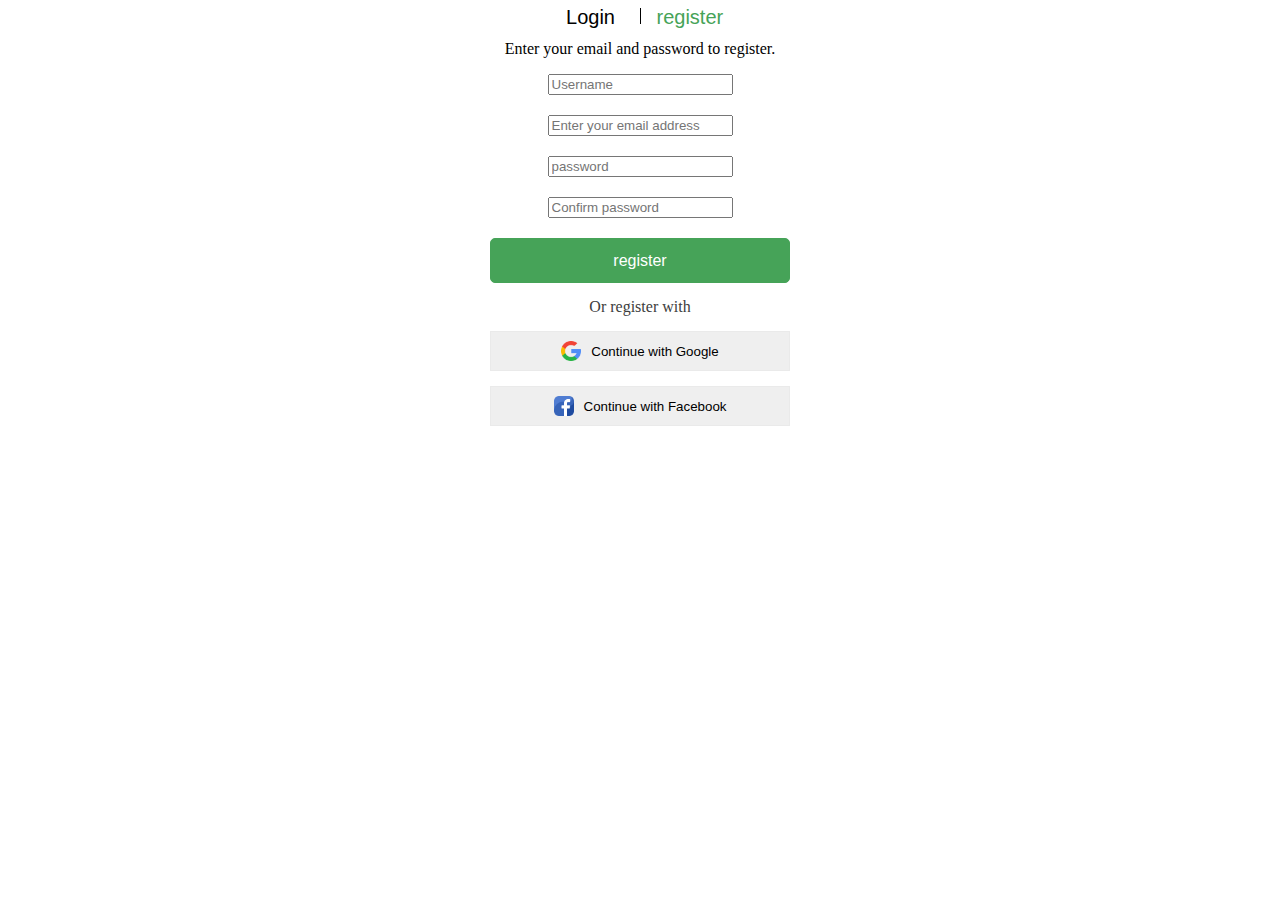
==== registration.html @ 4e329976 "add hw form" ====
<!DOCTYPE html>
<html lang="uk">
  <head>
    <meta charset="UTF-8" />
    <meta name="viewport" content="width=device-width, initial-scale=1.0" />
    <title>Document</title>
    <style>
      .divider {
        width: 1px;
        height: 16px;
        background-color: #000;
      }
      /* розбор */
      .container {
        display: flex;
        align-items: center;
        justify-content: center;
        gap: 10px;
      }
      .button {
        background-color: rgb(255, 255, 255);
        color: rgb(0, 0, 0);
        width: 78px;
        height: 16px;
        font-weight: 500;
        font-size: 20px;
        line-height: 16px;
        border: 0;
      }
      .button_2 {
        background-color: #ffffff;
        color: #46a358;
        width: 78px;
        height: 16px;
        font-weight: 500;
        font-size: 20px;
        line-height: 16px;
        border: 0;
      }

      .text {
        display: flex;
        align-items: center;
        justify-content: center;
        gap: 10px;
      }
      .Username {
        color: #a5a5a5;
        width: 65px;
        height: 16px;
      }
      .email {
        color: #a5a5a5;
        width: 65px;
        height: 16px;
      }
      .password {
        color: #a5a5a5;
        width: 65px;
        height: 16px;
      }
      .Confirm_password {
        color: #a5a5a5;
        width: 65px;
        height: 16px;
      }
      .input {
        display: inline-block;
        margin-bottom: 20px;
      }
      .form_example {
        display: flex;
        align-items: center;
        justify-content: center;
        gap: 10px;
      }
      .button_3 {
        width: 63px;
        height: 16px;
      }
      .button_3 {
        display: block;
        background-color: #46a358;
        color: #ffffff;
        width: 300px;
        height: 45px;
        border: 1px solid #46a358;
        padding: 10px;
        text-align: center;
        font-size: 16px;
        border-radius: 5px;
        cursor: pointer;
        margin: 0 auto 15px;
      }
      .button_3:hover {
        background: #ffffff;
        color: #46a358;
      }
      .text_2 {
        display: flex;
        align-items: center;
        justify-content: center;
        gap: 10px;
      }
      .text_2 {
        color: #3d3d3d;
        line-height: 16px;
      }
      .divider_2 {
        display: flex;
        align-items: center;
        gap: 10px;
        position: relative;
      }
      .social_login {
        display: flex;
        justify-content: center;
        align-items: center;
        text-align: center;
        width: 300px;
        height: 40px;
        border: 1px solid #eaeaea;
        text-decoration: none;
        gap: 10px;
        transition: 0.2s;
        margin: 0 auto 15px;
      }
      .social_login:hover {
        box-shadow: 4px 4px 4px rgb(0, 0, 0, 0.42);
      }
      .icon_facebook{
        width: 20px;
      }
      .icon_google{
        width: 20px;
      }
    </style>
  </head>
  <body>
    <div class="container">
      <button class="button">Login</button>
      <div class="divider"></div>
      <button class="button_2">register</button>
    </div>

    <p class="text">Enter your email and password to register.</p>
    <form action="/cobmit" method="get">
    <div class="form_example">
        <input
          class="input"
          type="text"
          name="name"
          placeholder="Username"/>
        </div>
    <div class="form_example">
        <input
          class="input"
          type="email"
          name="email"
          placeholder="Enter your email address"
        />
    </div>
    <div class="form_example">
        <input
          class="input"
          type="password"
          name="password"
          placeholder="password"
        />
    </div>
    <div class="form_example">
        <input
          class="input"
          type="password"
          name="password"
          placeholder="Confirm password"
        />
    </div>
    <button type="submit" class="button_3">register</button>
    </form>
    <p class="text_2">Or register with</p>
    <button type="button" class="social_login">
      <img class="icon_google" src="/image_google/icon-google.png" alt="Логотип Google"/>
      <span>Continue with Google</span>
    </button>
    <button type="button" class="social_login">
      <img class="icon_facebook" src="/images_facebook/facebook_images.png" alt="Логотип Facebook"/>
      <span>Continue with Facebook</span>
    </button>
  </body>
</html>
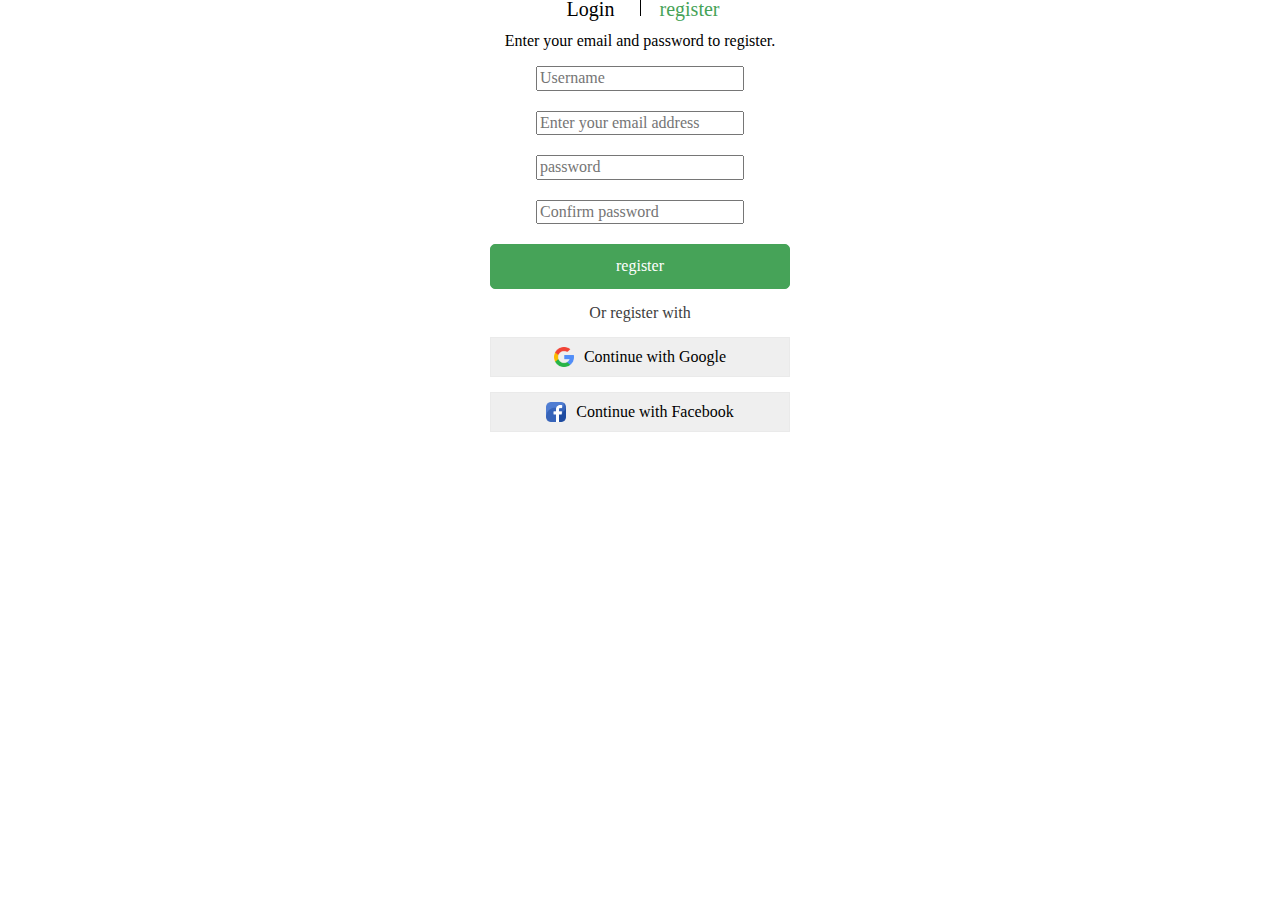
==== commit b3cd81f3: "photo added" ====
--- a/registration.html
+++ b/registration.html
@@ -4,137 +4,8 @@
     <meta charset="UTF-8" />
     <meta name="viewport" content="width=device-width, initial-scale=1.0" />
     <title>Document</title>
-    <style>
-      .divider {
-        width: 1px;
-        height: 16px;
-        background-color: #000;
-      }
-      /* розбор */
-      .container {
-        display: flex;
-        align-items: center;
-        justify-content: center;
-        gap: 10px;
-      }
-      .button {
-        background-color: rgb(255, 255, 255);
-        color: rgb(0, 0, 0);
-        width: 78px;
-        height: 16px;
-        font-weight: 500;
-        font-size: 20px;
-        line-height: 16px;
-        border: 0;
-      }
-      .button_2 {
-        background-color: #ffffff;
-        color: #46a358;
-        width: 78px;
-        height: 16px;
-        font-weight: 500;
-        font-size: 20px;
-        line-height: 16px;
-        border: 0;
-      }
-
-      .text {
-        display: flex;
-        align-items: center;
-        justify-content: center;
-        gap: 10px;
-      }
-      .Username {
-        color: #a5a5a5;
-        width: 65px;
-        height: 16px;
-      }
-      .email {
-        color: #a5a5a5;
-        width: 65px;
-        height: 16px;
-      }
-      .password {
-        color: #a5a5a5;
-        width: 65px;
-        height: 16px;
-      }
-      .Confirm_password {
-        color: #a5a5a5;
-        width: 65px;
-        height: 16px;
-      }
-      .input {
-        display: inline-block;
-        margin-bottom: 20px;
-      }
-      .form_example {
-        display: flex;
-        align-items: center;
-        justify-content: center;
-        gap: 10px;
-      }
-      .button_3 {
-        width: 63px;
-        height: 16px;
-      }
-      .button_3 {
-        display: block;
-        background-color: #46a358;
-        color: #ffffff;
-        width: 300px;
-        height: 45px;
-        border: 1px solid #46a358;
-        padding: 10px;
-        text-align: center;
-        font-size: 16px;
-        border-radius: 5px;
-        cursor: pointer;
-        margin: 0 auto 15px;
-      }
-      .button_3:hover {
-        background: #ffffff;
-        color: #46a358;
-      }
-      .text_2 {
-        display: flex;
-        align-items: center;
-        justify-content: center;
-        gap: 10px;
-      }
-      .text_2 {
-        color: #3d3d3d;
-        line-height: 16px;
-      }
-      .divider_2 {
-        display: flex;
-        align-items: center;
-        gap: 10px;
-        position: relative;
-      }
-      .social_login {
-        display: flex;
-        justify-content: center;
-        align-items: center;
-        text-align: center;
-        width: 300px;
-        height: 40px;
-        border: 1px solid #eaeaea;
-        text-decoration: none;
-        gap: 10px;
-        transition: 0.2s;
-        margin: 0 auto 15px;
-      }
-      .social_login:hover {
-        box-shadow: 4px 4px 4px rgb(0, 0, 0, 0.42);
-      }
-      .icon_facebook{
-        width: 20px;
-      }
-      .icon_google{
-        width: 20px;
-      }
-    </style>
+    <link rel="stylesheet" href="/css/style.css" />
+    <link rel="stylesheet" href="/normalize.css">
   </head>
   <body>
     <div class="container">
@@ -142,49 +13,52 @@
       <div class="divider"></div>
       <button class="button_2">register</button>
     </div>
-
     <p class="text">Enter your email and password to register.</p>
     <form action="/cobmit" method="get">
-    <div class="form_example">
-        <input
-          class="input"
-          type="text"
-          name="name"
-          placeholder="Username"/>
-        </div>
-    <div class="form_example">
+      <div class="form_example">
+        <input class="input" type="text" name="name" placeholder="Username" />
+      </div>
+      <div class="form_example">
         <input
           class="input"
           type="email"
           name="email"
           placeholder="Enter your email address"
         />
-    </div>
-    <div class="form_example">
+      </div>
+      <div class="form_example">
         <input
           class="input"
           type="password"
           name="password"
           placeholder="password"
         />
-    </div>
-    <div class="form_example">
+      </div>
+      <div class="form_example">
         <input
           class="input"
           type="password"
           name="password"
           placeholder="Confirm password"
         />
-    </div>
-    <button type="submit" class="button_3">register</button>
+      </div>
+      <button type="submit" class="button_3">register</button>
     </form>
     <p class="text_2">Or register with</p>
     <button type="button" class="social_login">
-      <img class="icon_google" src="/image_google/icon-google.png" alt="Логотип Google"/>
+      <img
+        class="icon_google"
+        src="/images/icon-google.png"
+        alt="Логотип Google"
+      />
       <span>Continue with Google</span>
     </button>
     <button type="button" class="social_login">
-      <img class="icon_facebook" src="/images_facebook/facebook_images.png" alt="Логотип Facebook"/>
+      <img
+        class="icon_facebook"
+        src="/images/facebook_images.png"
+        alt="Логотип Facebook"
+      />
       <span>Continue with Facebook</span>
     </button>
   </body>
--- a/css/style.css
+++ b/css/style.css
@@ -0,0 +1,138 @@
+.link:visited {
+  color: rgb(63, 153, 255);
+}
+
+.link:active {
+  color: rgb(214, 50, 255);
+}
+.divider {
+  width: 1px;
+  height: 16px;
+  background-color: #000;
+}
+.container {
+  display: flex;
+  align-items: center;
+  justify-content: center;
+  gap: 10px;
+}
+.button {
+  background-color: rgb(255, 255, 255);
+  color: rgb(0, 0, 0);
+  width: 78px;
+  height: 16px;
+  font-weight: 500;
+  font-size: 20px;
+  line-height: 16px;
+  border: 0;
+}
+.button_2 {
+  background-color: #ffffff;
+  color: #46a358;
+  width: 78px;
+  height: 16px;
+  font-weight: 500;
+  font-size: 20px;
+  line-height: 16px;
+  border: 0;
+}
+
+.text {
+  display: flex;
+  align-items: center;
+  justify-content: center;
+  gap: 10px;
+}
+.Username {
+  color: #a5a5a5;
+  width: 65px;
+  height: 16px;
+}
+.email {
+  color: #a5a5a5;
+  width: 65px;
+  height: 16px;
+}
+.password {
+  color: #a5a5a5;
+  width: 65px;
+  height: 16px;
+}
+.Confirm_password {
+  color: #a5a5a5;
+  width: 65px;
+  height: 16px;
+}
+.input {
+  display: inline-block;
+  margin-bottom: 20px;
+}
+.form_example {
+  display: flex;
+  align-items: center;
+  justify-content: center;
+  gap: 10px;
+}
+.button_3 {
+  width: 63px;
+  height: 16px;
+}
+.button_3 {
+  display: block;
+  background-color: #46a358;
+  color: #ffffff;
+  width: 300px;
+  height: 45px;
+  border: 1px solid #46a358;
+  padding: 10px;
+  text-align: center;
+  font-size: 16px;
+  border-radius: 5px;
+  cursor: pointer;
+  margin: 0 auto 15px;
+}
+.button_3:hover {
+  background: #ffffff;
+  color: #46a358;
+}
+.text_2 {
+  display: flex;
+  align-items: center;
+  justify-content: center;
+  gap: 10px;
+}
+.text_2 {
+  color: #3d3d3d;
+  line-height: 16px;
+}
+.divider_2 {
+  display: flex;
+  align-items: center;
+  gap: 10px;
+  position: relative;
+}
+.social_login {
+  display: flex;
+  justify-content: center;
+  align-items: center;
+  text-align: center;
+  width: 300px;
+  height: 40px;
+  border: 1px solid #eaeaea;
+  text-decoration: none;
+  gap: 10px;
+  transition: 0.2s;
+  margin: 0 auto 15px;
+}
+.social_login:hover {
+  box-shadow: 4px 4px 4px rgb(0, 0, 0, 0.42);
+}
+.icon_facebook {
+  width: 20px;
+}
+.icon_google {
+  width: 20px;
+}
+.cat {
+  width: 300px;
+}
